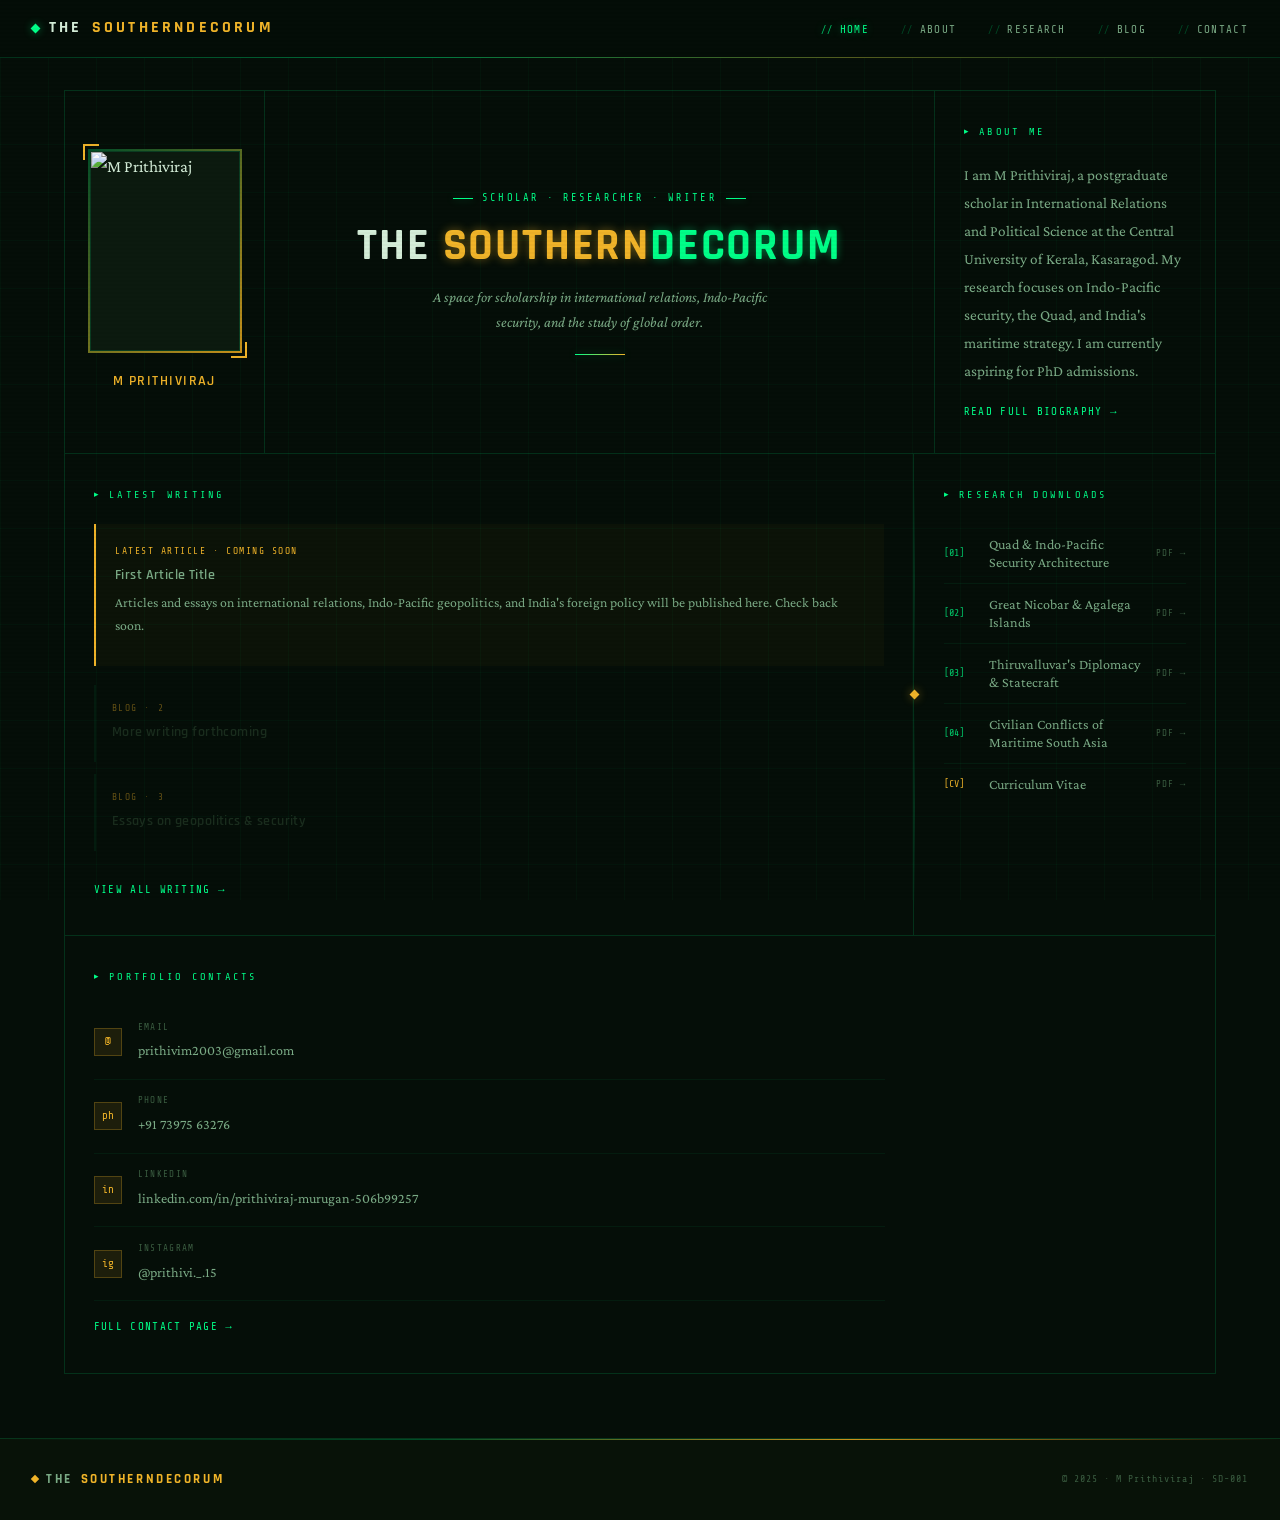
==== index.html @ 1d4c9a8b "Update index.html" ====
<!DOCTYPE html>
<html lang="en">
<head>
  <meta charset="UTF-8">
  <meta name="viewport" content="width=device-width, initial-scale=1.0">
  <title>The Southerndecorum — M Prithiviraj</title>
  <link rel="stylesheet" href="style.css">
</head>
<body>
<div class="grid-bg"></div>

<nav>
  <a href="index.html" class="nav-brand"><span class="dot"></span>The <span>Southerndecorum</span></a>
  <ul class="nav-links">
    <li><a href="index.html" class="active">Home</a></li>
    <li><a href="about.html">About</a></li>
    <li><a href="research.html">Research</a></li>
    <li><a href="blog.html">Blog</a></li>
    <li><a href="contact.html">Contact</a></li>
  </ul>
</nav>

<main class="homepage">

  <!-- ROW 1: Photo | Title | About Me -->
  <div class="hp-row hp-row-top">

    <div class="hp-cell photo-cell">
      <div class="photo-frame">
        <div class="photo-inner">
          <img src="photo.png" alt="M Prithiviraj">
        </div>
      </div>
      <p class="photo-name">M Prithiviraj</p>
    </div>

    <div class="hp-cell title-cell">
      <div class="htag">Scholar · Researcher · Writer</div>
      <h1 class="site-h1">The <em>Southern</em><span class="eg">decorum</span></h1>
      <p class="site-sub">A space for scholarship in international relations, Indo-Pacific security, and the study of global order.</p>
      <div class="title-line"></div>
    </div>

    <div class="hp-cell about-cell">
      <div class="clabel">About Me</div>
      <p class="about-text">I am M Prithiviraj, a postgraduate scholar in International Relations and Political Science at the Central University of Kerala, Kasaragod. My research focuses on Indo-Pacific security, the Quad, and India's maritime strategy. I am currently aspiring for PhD admissions.</p>
      <a href="about.html" class="clink">Read Full Biography →</a>
    </div>

  </div>

  <!-- ROW 2: Blog | divider | Research Downloads -->
  <div class="hp-row hp-row-mid">

    <div class="hp-cell blog-cell">
      <div class="clabel">Latest Writing</div>

      <div class="blog-card featured-card">
        <div class="bcard-tag">Latest Article · Coming Soon</div>
        <p class="bcard-title sm" style="color:var(--text-dim);cursor:default;">First Article Title</p>
        <p class="bcard-desc">Articles and essays on international relations, Indo-Pacific geopolitics, and India's foreign policy will be published here. Check back soon.</p>
      </div>

      <div class="blog-card soon-card">
        <div class="bcard-tag">Blog · 2</div>
        <p class="bcard-title sm" style="color:var(--text-faint);cursor:default;">More writing forthcoming</p>
      </div>

      <div class="blog-card soon-card">
        <div class="bcard-tag">Blog · 3</div>
        <p class="bcard-title sm" style="color:var(--text-faint);cursor:default;">Essays on geopolitics &amp; security</p>
      </div>

      <a href="blog.html" class="clink" style="margin-top:1rem;display:inline-block;">View All Writing →</a>
    </div>

    <div class="vdivider">
      <div class="vd-line"></div>
      <div class="vd-gem"></div>
      <div class="vd-line"></div>
    </div>

    <div class="hp-cell dllinks-cell">
      <div class="clabel">Research Downloads</div>

      <a href="papers/Research_1.pdf" target="_blank" class="dlrow">
        <span class="dlnum">[01]</span><span class="dlname">Quad &amp; Indo-Pacific Security Architecture</span><span class="dlext">PDF →</span>
      </a>
      <a href="papers/Research_2.pdf" target="_blank" class="dlrow">
        <span class="dlnum">[02]</span><span class="dlname">Great Nicobar &amp; Agalega Islands</span><span class="dlext">PDF →</span>
      </a>
      <a href="papers/Research_3.pdf" target="_blank" class="dlrow">
        <span class="dlnum">[03]</span><span class="dlname">Thiruvalluvar's Diplomacy &amp; Statecraft</span><span class="dlext">PDF →</span>
      </a>
      <a href="papers/Research_4.pdf" target="_blank" class="dlrow">
        <span class="dlnum">[04]</span><span class="dlname">Civilian Conflicts of Maritime South Asia</span><span class="dlext">PDF →</span>
      </a>
      <a href="cv.pdf" target="_blank" class="dlrow gold-dl">
        <span class="dlnum">[CV]</span><span class="dlname">Curriculum Vitae</span><span class="dlext">PDF →</span>
      </a>
    </div>

  </div>

  <!-- ROW 3: Contacts -->
  <div class="hp-row hp-row-bot">

    <div class="hp-cell contacts-cell" style="border-right:none;">
      <div class="clabel">Portfolio Contacts</div>

      <a href="mailto:prithivim2003@gmail.com" class="contact-row">
        <span class="cicon">@</span>
        <div><span class="ctype">Email</span><span class="cval">prithivim2003@gmail.com</span></div>
      </a>

      <a href="tel:+917397563276" class="contact-row">
        <span class="cicon">ph</span>
        <div><span class="ctype">Phone</span><span class="cval">+91 73975 63276</span></div>
      </a>

      <a href="https://www.linkedin.com/in/prithiviraj-murugan-506b99257" target="_blank" class="contact-row">
        <span class="cicon">in</span>
        <div><span class="ctype">LinkedIn</span><span class="cval">linkedin.com/in/prithiviraj-murugan-506b99257</span></div>
      </a>

      <a href="https://instagram.com/prithivi._.15" target="_blank" class="contact-row">
        <span class="cicon">ig</span>
        <div><span class="ctype">Instagram</span><span class="cval">@prithivi._.15</span></div>
      </a>

      <a href="contact.html" class="clink" style="margin-top:1rem;display:inline-block;">Full Contact Page →</a>
    </div>

  </div>

</main>

<footer>
  <div class="footer-brand"><span class="fd"></span> The <span>Southerndecorum</span></div>
  <div class="footer-note">© 2025 · M Prithiviraj · SD-001</div>
</footer>

</body>
</html>
---- style.css ----
@import url('https://fonts.googleapis.com/css2?family=Rajdhani:wght@300;400;500;600;700&family=Crimson+Pro:ital,wght@0,300;0,400;0,600;1,300;1,400&family=Share+Tech+Mono&display=swap');

*, *::before, *::after { box-sizing: border-box; margin: 0; padding: 0; }

:root {
  --bg:        #050e08;
  --bg2:       #081208;
  --bg3:       #0c1a0f;
  --panel:     #0a1a0d;
  --em:        #00ff88;
  --em-dim:    #00c96a;
  --em-dark:   #004d28;
  --gold:      #f0b429;
  --gold-dim:  #c8921a;
  --gold-pale: #ffd97a;
  --text:      #d4edd8;
  --text-dim:  #7aaa85;
  --text-faint:#3a5c40;
  --border:    rgba(0,255,136,0.15);
  --border-gold: rgba(240,180,41,0.25);
  --mono:      'Share Tech Mono', monospace;
  --sans:      'Rajdhani', sans-serif;
  --serif:     'Crimson Pro', Georgia, serif;
  --glow-sm:   0 0 8px rgba(0,255,136,0.4);
  --glow-gold: 0 0 10px rgba(240,180,41,0.45);
}

html { scroll-behavior: smooth; }

body {
  background: var(--bg);
  color: var(--text);
  font-family: var(--serif);
  font-size: 17px;
  line-height: 1.8;
  min-height: 100vh;
  overflow-x: hidden;
}

body::before {
  content: '';
  position: fixed; inset: 0;
  background: repeating-linear-gradient(0deg, transparent, transparent 2px, rgba(0,0,0,0.022) 2px, rgba(0,0,0,0.022) 4px);
  pointer-events: none; z-index: 9999;
}

.grid-bg {
  position: fixed; inset: 0;
  background-image:
    linear-gradient(rgba(0,255,136,0.032) 1px, transparent 1px),
    linear-gradient(90deg, rgba(0,255,136,0.032) 1px, transparent 1px);
  background-size: 48px 48px;
  pointer-events: none; z-index: 0;
}

/* ── NAV ── */
nav {
  position: sticky; top: 0; z-index: 500;
  background: rgba(5,14,8,0.96);
  backdrop-filter: blur(16px);
  border-bottom: 1px solid var(--border);
  padding: 0 2rem; height: 58px;
  display: flex; align-items: center; justify-content: space-between;
}
nav::after {
  content: ''; position: absolute; bottom: -1px; left: 0; right: 0; height: 1px;
  background: linear-gradient(90deg, transparent, var(--em), var(--gold), transparent);
  opacity: 0.35;
}
.nav-brand {
  font-family: var(--sans); font-size: 1rem; font-weight: 700;
  letter-spacing: 0.2em; text-transform: uppercase;
  text-decoration: none; color: var(--text);
  display: flex; align-items: center; gap: 0.6rem;
}
.nav-brand .dot { width: 7px; height: 7px; background: var(--em); transform: rotate(45deg); box-shadow: var(--glow-sm); flex-shrink: 0; }
.nav-brand span { color: var(--gold); }
.nav-links { display: flex; gap: 2rem; list-style: none; }
.nav-links a { font-family: var(--mono); font-size: 0.68rem; letter-spacing: 0.12em; text-transform: uppercase; color: var(--text-dim); text-decoration: none; transition: color 0.2s, text-shadow 0.2s; }
.nav-links a::before { content: '// '; color: var(--em-dark); font-size: 0.6rem; }
.nav-links a:hover, .nav-links a.active { color: var(--em); text-shadow: var(--glow-sm); }
.nav-links a:hover::before, .nav-links a.active::before { color: var(--em-dim); }

/* ── HOMEPAGE GRID ── */
.homepage {
  position: relative; z-index: 1;
  display: flex; flex-direction: column;
  max-width: 1200px; margin: 0 auto;
  padding: 0 1.5rem 4rem;
}

.hp-row {
  display: grid;
  border: 1px solid var(--border);
  border-top: none;
}
.hp-row:first-child { border-top: 1px solid var(--border); margin-top: 2rem; }

.hp-row-top  { grid-template-columns: 200px 1fr 280px; }
.hp-row-mid  { grid-template-columns: 1fr 1px 300px; }
.hp-row-bot  { grid-template-columns: 1fr 1px 300px; }

.hp-cell {
  padding: 2rem 1.8rem;
  border-right: 1px solid var(--border);
  position: relative;
}
.hp-cell:last-child { border-right: none; }

.vdivider {
  display: flex; flex-direction: column; align-items: center;
  padding: 1.5rem 0;
}
.vd-line { flex: 1; width: 1px; background: linear-gradient(180deg, transparent, var(--border), transparent); }
.vd-gem { width: 7px; height: 7px; background: var(--gold); transform: rotate(45deg); box-shadow: var(--glow-gold); flex-shrink: 0; margin: 6px 0; }

/* ── CELL SHARED ── */
.clabel {
  font-family: var(--mono); font-size: 0.64rem;
  letter-spacing: 0.22em; text-transform: uppercase;
  color: var(--em); margin-bottom: 1.2rem;
  display: flex; align-items: center; gap: 0.5rem;
}
.clabel::before { content: '▸'; font-size: 0.55rem; }

.clink {
  font-family: var(--mono); font-size: 0.68rem; letter-spacing: 0.12em;
  text-transform: uppercase; color: var(--em); text-decoration: none;
  transition: text-shadow 0.2s;
}
.clink:hover { text-shadow: var(--glow-sm); }
.clink.sm { font-size: 0.62rem; }

/* ── PHOTO CELL ── */
.photo-cell { display: flex; flex-direction: column; align-items: center; justify-content: center; gap: 1rem; }
.photo-frame { position: relative; padding: 2px; background: linear-gradient(135deg, var(--em-dark), var(--gold-dim)); }
.photo-frame::before, .photo-frame::after { content: ''; position: absolute; width: 16px; height: 16px; border-color: var(--gold); border-style: solid; }
.photo-frame::before { top: -5px; left: -5px; border-width: 2px 0 0 2px; }
.photo-frame::after  { bottom: -5px; right: -5px; border-width: 0 2px 2px 0; }
.photo-inner {
  width: 150px; height: 200px;
  background: var(--bg3); border: 1px solid var(--border);
  overflow: hidden; display: flex; align-items: center; justify-content: center;
}
.photo-inner img { width: 100%; height: 100%; object-fit: cover; object-position: center top; display: block; }
.photo-name { font-family: var(--sans); font-size: 0.9rem; font-weight: 600; letter-spacing: 0.1em; text-transform: uppercase; color: var(--gold); text-align: center; }

/* ── TITLE CELL ── */
.title-cell { display: flex; flex-direction: column; align-items: center; justify-content: center; text-align: center; padding: 3rem 2rem; }
.htag { font-family: var(--mono); font-size: 0.65rem; letter-spacing: 0.2em; text-transform: uppercase; color: var(--em); margin-bottom: 1rem; display: flex; align-items: center; gap: 0.6rem; }
.htag::before, .htag::after { content: ''; display: inline-block; width: 20px; height: 1px; background: var(--em); box-shadow: var(--glow-sm); }
.site-h1 { font-family: var(--sans); font-weight: 700; line-height: 1.0; font-size: clamp(2rem, 3.5vw, 3.2rem); letter-spacing: 0.04em; text-transform: uppercase; color: var(--text); }
.site-h1 em { font-style: normal; color: var(--gold); text-shadow: var(--glow-gold); }
.eg { color: var(--em); text-shadow: var(--glow-sm); }
.site-sub { font-family: var(--serif); font-size: 0.92rem; font-style: italic; color: var(--text-dim); margin-top: 1rem; max-width: 380px; line-height: 1.7; }
.title-line { width: 50px; height: 1px; background: linear-gradient(90deg, var(--em), var(--gold)); margin-top: 1.2rem; box-shadow: var(--glow-sm); }

/* ── ABOUT CELL ── */
.about-cell { display: flex; flex-direction: column; justify-content: center; }
.about-text { font-family: var(--serif); font-size: 0.95rem; color: var(--text-dim); line-height: 1.85; margin-bottom: 1rem; }

/* ── BLOG CELL ── */
.blog-card { border-left: 2px solid var(--border); padding: 0.9rem 1rem; margin-bottom: 0.8rem; transition: border-color 0.2s; }
.blog-card:hover { border-left-color: var(--em); }
.featured-card { border-left-color: var(--gold); background: rgba(240,180,41,0.03); padding: 1.2rem; margin-bottom: 1.2rem; }
.featured-card:hover { border-left-color: var(--gold-pale); }
.soon-card { opacity: 0.4; }
.bcard-tag { font-family: var(--mono); font-size: 0.6rem; letter-spacing: 0.16em; text-transform: uppercase; color: var(--gold); margin-bottom: 0.35rem; }
.bcard-title { font-family: var(--sans); font-size: 1rem; font-weight: 600; letter-spacing: 0.03em; color: var(--text); text-decoration: none; display: block; margin-bottom: 0.4rem; transition: color 0.2s; line-height: 1.3; }
.bcard-title:hover { color: var(--em); }
.bcard-title.sm { font-size: 0.88rem; }
.bcard-desc { font-family: var(--serif); font-size: 0.86rem; color: var(--text-dim); line-height: 1.7; margin-bottom: 0.6rem; }

/* ── RESEARCH CELL ── */
.rcard { display: flex; gap: 1rem; align-items: flex-start; padding: 0.9rem 0; border-bottom: 1px solid rgba(0,255,136,0.06); }
.rcard:last-of-type { border-bottom: none; }
.rcard-num { font-family: var(--mono); font-size: 0.68rem; color: var(--em); flex-shrink: 0; padding-top: 3px; letter-spacing: 0.06em; }
.rcard-title { font-family: var(--sans); font-size: 0.92rem; font-weight: 600; color: var(--text); text-decoration: none; display: block; margin-bottom: 0.2rem; transition: color 0.2s; line-height: 1.35; }
.rcard-title:hover { color: var(--em); }
.rcard-meta { font-family: var(--mono); font-size: 0.6rem; color: var(--text-faint); letter-spacing: 0.06em; }

/* ── CONTACTS CELL ── */
.contact-row { display: flex; gap: 1rem; align-items: center; padding: 0.8rem 0; border-bottom: 1px solid rgba(0,255,136,0.06); text-decoration: none; transition: background 0.15s; }
.contact-row:last-of-type { border-bottom: none; }
.contact-row:hover .cval { color: var(--em); }
.cicon { font-family: var(--mono); font-size: 0.68rem; color: var(--gold); background: rgba(240,180,41,0.1); border: 1px solid var(--border-gold); width: 28px; height: 28px; display: flex; align-items: center; justify-content: center; flex-shrink: 0; }
.ctype { font-family: var(--mono); font-size: 0.58rem; letter-spacing: 0.14em; text-transform: uppercase; color: var(--text-faint); display: block; }
.cval { font-family: var(--serif); font-size: 0.88rem; color: var(--text-dim); transition: color 0.2s; }

/* ── DOWNLOAD LINKS CELL ── */
.dlrow { display: flex; gap: 0.8rem; align-items: center; padding: 0.7rem 0; border-bottom: 1px solid rgba(0,255,136,0.06); text-decoration: none; }
.dlrow:last-child { border-bottom: none; }
.dlrow:hover .dlname { color: var(--em); }
.dlnum { font-family: var(--mono); font-size: 0.63rem; color: var(--em-dim); flex-shrink: 0; min-width: 32px; }
.dlname { font-family: var(--serif); font-size: 0.88rem; color: var(--text-dim); flex: 1; transition: color 0.2s; line-height: 1.3; }
.dlext { font-family: var(--mono); font-size: 0.58rem; letter-spacing: 0.1em; color: var(--text-faint); flex-shrink: 0; transition: color 0.2s; }
.gold-dl .dlnum { color: var(--gold); }
.gold-dl:hover .dlname { color: var(--gold-pale); }

/* ── INNER PAGES ── */
.page-header { position: relative; z-index: 1; padding: 5rem 2rem 4rem; overflow: hidden; }
.page-header::before { content: ''; position: absolute; top: -100px; right: -80px; width: 480px; height: 480px; background: radial-gradient(circle, rgba(0,255,136,0.07) 0%, transparent 65%); pointer-events: none; }
.page-header::after  { content: ''; position: absolute; bottom: -80px; left: 18%; width: 360px; height: 360px; background: radial-gradient(circle, rgba(240,180,41,0.05) 0%, transparent 65%); pointer-events: none; }
.header-tag { font-family: var(--mono); font-size: 0.67rem; letter-spacing: 0.2em; text-transform: uppercase; color: var(--em); margin-bottom: 1rem; display: flex; align-items: center; gap: 0.8rem; position: relative; z-index: 1; }
.header-tag::before { content: ''; display: inline-block; width: 26px; height: 1px; background: var(--em); box-shadow: var(--glow-sm); }
.page-header h1 { font-family: var(--sans); font-weight: 700; font-size: clamp(2.6rem, 5.5vw, 4.8rem); line-height: 1.0; letter-spacing: 0.04em; text-transform: uppercase; color: var(--text); position: relative; z-index: 1; }
.page-header h1 em { font-style: normal; color: var(--gold); text-shadow: var(--glow-gold); }
.header-sub { font-family: var(--serif); font-size: 1.05rem; font-style: italic; color: var(--text-dim); margin-top: 1.2rem; max-width: 500px; position: relative; z-index: 1; }
.header-divider { display: flex; align-items: center; gap: 1rem; margin-top: 1.8rem; position: relative; z-index: 1; }
.header-divider span { font-family: var(--mono); font-size: 0.6rem; color: var(--em-dark); letter-spacing: 0.1em; }
.header-divider::before { content: ''; height: 1px; width: 50px; background: linear-gradient(90deg, transparent, var(--em)); }
.header-divider::after  { content: ''; flex: 1; height: 1px; background: linear-gradient(90deg, var(--em-dark), transparent); }

main.inner { position: relative; z-index: 1; max-width: 900px; margin: 0 auto; padding: 3.5rem 2rem 6rem; }

.section-label { font-family: var(--mono); font-size: 0.65rem; letter-spacing: 0.22em; text-transform: uppercase; color: var(--em); margin-bottom: 0.5rem; display: flex; align-items: center; gap: 0.5rem; }
.section-label::before { content: '▸'; font-size: 0.55rem; }
.section-heading { font-family: var(--sans); font-size: 1.9rem; font-weight: 600; letter-spacing: 0.06em; text-transform: uppercase; color: var(--text); margin-bottom: 2rem; line-height: 1.1; }
.section-heading span { color: var(--gold); }

.panel { background: var(--panel); border: 1px solid var(--border); padding: 2rem; position: relative; transition: border-color 0.3s, box-shadow 0.3s; }
.panel:hover { border-color: rgba(0,255,136,0.3); box-shadow: 0 0 26px rgba(0,255,136,0.05); }
.panel-header { font-family: var(--mono); font-size: 0.62rem; color: var(--text-faint); letter-spacing: 0.14em; text-transform: uppercase; border-bottom: 1px solid var(--border); padding-bottom: 0.7rem; margin-bottom: 1.2rem; display: flex; justify-content: space-between; align-items: center; }
.panel-status { color: var(--em); display: flex; align-items: center; gap: 4px; }
.panel-status::before { content: ''; width: 5px; height: 5px; border-radius: 50%; background: var(--em); box-shadow: var(--glow-sm); animation: blink 2s ease-in-out infinite; }
@keyframes blink { 0%,100%{opacity:1} 50%{opacity:0.3} }

.tech-divider { display: flex; align-items: center; gap: 1rem; margin: 2.5rem 0; }
.tech-divider::before { content: ''; flex: 1; height: 1px; background: linear-gradient(90deg, transparent, var(--border)); }
.tech-divider::after  { content: ''; flex: 1; height: 1px; background: linear-gradient(90deg, var(--border), transparent); }
.td-inner { font-family: var(--mono); font-size: 0.58rem; letter-spacing: 0.14em; color: var(--text-faint); display: flex; align-items: center; gap: 0.5rem; }
.td-gem { width: 6px; height: 6px; background: var(--gold); transform: rotate(45deg); box-shadow: var(--glow-gold); }

.research-list { display: flex; flex-direction: column; gap: 1.4rem; }
.research-item { border: 1px solid var(--border); padding: 1.7rem; background: var(--panel); position: relative; transition: border-color 0.25s, box-shadow 0.25s; }
.research-item::before { content: ''; position: absolute; left: 0; top: 0; bottom: 0; width: 3px; background: linear-gradient(180deg, var(--em), var(--gold)); opacity: 0; transition: opacity 0.25s; }
.research-item:hover { border-color: rgba(0,255,136,0.28); box-shadow: 0 0 22px rgba(0,255,136,0.05); }
.research-item:hover::before { opacity: 1; }
.research-type { font-family: var(--mono); font-size: 0.62rem; letter-spacing: 0.15em; text-transform: uppercase; color: var(--gold); margin-bottom: 0.5rem; }
.research-type::before { content: '[ '; color: var(--em-dark); }
.research-type::after  { content: ' ]'; color: var(--em-dark); }
.research-title { font-family: var(--sans); font-size: 1.22rem; font-weight: 600; letter-spacing: 0.03em; color: var(--text); margin-bottom: 0.4rem; line-height: 1.3; }
.research-meta { font-family: var(--mono); font-size: 0.64rem; color: var(--text-faint); margin-bottom: 0.8rem; letter-spacing: 0.06em; }
.research-abstract { font-family: var(--serif); font-size: 0.93rem; color: var(--text-dim); line-height: 1.85; margin-bottom: 0.9rem; }
.research-link { font-family: var(--mono); font-size: 0.64rem; letter-spacing: 0.14em; text-transform: uppercase; color: var(--em); text-decoration: none; display: inline-flex; align-items: center; gap: 0.4rem; transition: text-shadow 0.2s; }
.research-link:hover { text-shadow: var(--glow-sm); }
.research-link::after { content: '→'; }

.blog-list { display: flex; flex-direction: column; }
.blog-entry { display: grid; grid-template-columns: 72px 1fr auto; gap: 1.4rem; align-items: center; padding: 1.4rem 0; border-bottom: 1px solid rgba(0,255,136,0.07); text-decoration: none; color: inherit; }
.blog-entry:first-child { border-top: 1px solid rgba(0,255,136,0.07); }
.blog-entry:hover .blog-entry-title { color: var(--em); text-shadow: var(--glow-sm); }
.blog-entry:hover .blog-arrow { opacity: 1; transform: translateX(0); }
.blog-date { font-family: var(--mono); font-size: 0.62rem; color: var(--text-faint); letter-spacing: 0.06em; line-height: 1.5; text-align: right; }
.blog-entry-title { font-family: var(--sans); font-size: 1.05rem; font-weight: 600; letter-spacing: 0.03em; color: var(--text); margin-bottom: 0.3rem; transition: color 0.2s, text-shadow 0.2s; line-height: 1.3; }
.blog-summary { font-family: var(--serif); font-size: 0.88rem; color: var(--text-dim); line-height: 1.6; }
.blog-tag { font-family: var(--mono); font-size: 0.56rem; letter-spacing: 0.14em; text-transform: uppercase; color: var(--gold); margin-top: 0.3rem; display: block; }
.blog-arrow { font-family: var(--mono); font-size: 0.82rem; color: var(--em); opacity: 0; transform: translateX(-6px); transition: all 0.2s; }

.about-grid { display: grid; grid-template-columns: 1fr 250px; gap: 3rem; align-items: start; }
.cred-box { border: 1px solid var(--border); background: var(--panel); padding: 1.4rem; margin-bottom: 1rem; }
.cred-box-title { font-family: var(--mono); font-size: 0.62rem; letter-spacing: 0.2em; text-transform: uppercase; color: var(--em); margin-bottom: 1rem; padding-bottom: 0.6rem; border-bottom: 1px solid var(--border); }
.cred-item { padding: 0.65rem 0; border-bottom: 1px solid rgba(0,255,136,0.05); }
.cred-item:last-child { border-bottom: none; }
.cred-item strong { display: block; color: var(--text); font-family: var(--sans); font-size: 0.92rem; font-weight: 600; letter-spacing: 0.03em; }
.cred-item span { color: var(--text-faint); font-family: var(--mono); font-size: 0.64rem; letter-spacing: 0.06em; }

.contact-grid { display: grid; grid-template-columns: 1fr 1fr; gap: 1rem; margin-top: 2rem; }
.contact-card { border: 1px solid var(--border); padding: 1.4rem; background: var(--panel); transition: border-color 0.2s; }
.contact-card:hover { border-color: rgba(0,255,136,0.28); }
.contact-card-label { font-family: var(--mono); font-size: 0.62rem; letter-spacing: 0.2em; text-transform: uppercase; color: var(--em); margin-bottom: 0.8rem; }
.contact-card p, .contact-card a { font-family: var(--serif); font-size: 0.93rem; color: var(--text-dim); text-decoration: none; line-height: 1.8; transition: color 0.2s; }
.contact-card a:hover { color: var(--em); }

.article-body { font-family: var(--serif); font-size: 1.05rem; line-height: 1.95; color: var(--text-dim); }
.article-body h2 { font-family: var(--sans); font-size: 1.3rem; font-weight: 600; letter-spacing: 0.08em; text-transform: uppercase; color: var(--gold); margin: 2.5rem 0 0.8rem; }
.article-body p { margin-bottom: 1.3rem; }
.article-body blockquote { border-left: 2px solid var(--gold); padding: 0.5rem 0 0.5rem 1.5rem; margin: 2rem 0; font-style: italic; color: var(--text-faint); background: rgba(240,180,41,0.025); }

.btn { font-family: var(--mono); font-size: 0.67rem; letter-spacing: 0.16em; text-transform: uppercase; text-decoration: none; padding: 0.62rem 1.4rem; border: 1px solid; cursor: pointer; transition: all 0.2s; display: inline-block; }
.btn-em   { background: var(--em-dark); color: var(--em); border-color: var(--em); }
.btn-em:hover   { background: rgba(0,255,136,0.12); box-shadow: var(--glow-sm); }
.btn-gold { background: transparent; color: var(--gold); border-color: var(--gold-dim); }
.btn-gold:hover { background: rgba(240,180,41,0.1); border-color: var(--gold); box-shadow: var(--glow-gold); }
.btn-ghost { background: transparent; color: var(--text-dim); border-color: var(--border); }
.btn-ghost:hover { color: var(--text); border-color: rgba(0,255,136,0.28); }

.mt-1{margin-top:1rem;} .mt-2{margin-top:2rem;} .mt-3{margin-top:3rem;}

footer { position: relative; z-index: 1; background: var(--bg2); border-top: 1px solid var(--border); padding: 1.8rem 2rem; display: flex; align-items: center; justify-content: space-between; flex-wrap: wrap; gap: 1rem; }
footer::before { content: ''; position: absolute; top: 0; left: 0; right: 0; height: 1px; background: linear-gradient(90deg, transparent, var(--em-dark), var(--gold-dim), transparent); }
.footer-brand { font-family: var(--sans); font-size: 0.8rem; font-weight: 700; letter-spacing: 0.2em; text-transform: uppercase; color: var(--text-dim); display: flex; align-items: center; gap: 0.5rem; }
.footer-brand .fd { width: 6px; height: 6px; background: var(--gold); transform: rotate(45deg); }
.footer-brand span { color: var(--gold); }
.footer-note { font-family: var(--mono); font-size: 0.62rem; color: var(--text-faint); letter-spacing: 0.1em; }

@keyframes fadeUp { from{opacity:0;transform:translateY(16px);} to{opacity:1;transform:translateY(0);} }
.anim{animation:fadeUp 0.55s ease forwards;}
.d1{animation-delay:0.08s;opacity:0;} .d2{animation-delay:0.18s;opacity:0;}
.d3{animation-delay:0.3s;opacity:0;}  .d4{animation-delay:0.44s;opacity:0;}

@media (max-width: 900px) {
  .hp-row-top { grid-template-columns: 1fr 1fr; }
  .photo-cell { grid-column: 1 / -1; flex-direction: row; justify-content: flex-start; border-right: none; border-bottom: 1px solid var(--border); }
  .hp-row-mid, .hp-row-bot { grid-template-columns: 1fr; }
  .vdivider { display: none; }
  .hp-cell { border-right: none; border-bottom: 1px solid var(--border); }
}
@media (max-width: 640px) {
  nav { padding: 0 1rem; } .nav-links { gap: 1rem; } .nav-links a::before { display: none; }
  .hp-row-top { grid-template-columns: 1fr; }
  .about-grid, .contact-grid { grid-template-columns: 1fr; }
  .blog-entry { grid-template-columns: 56px 1fr; } .blog-arrow { display: none; }
  footer { flex-direction: column; text-align: center; padding: 1.4rem 1rem; }
}
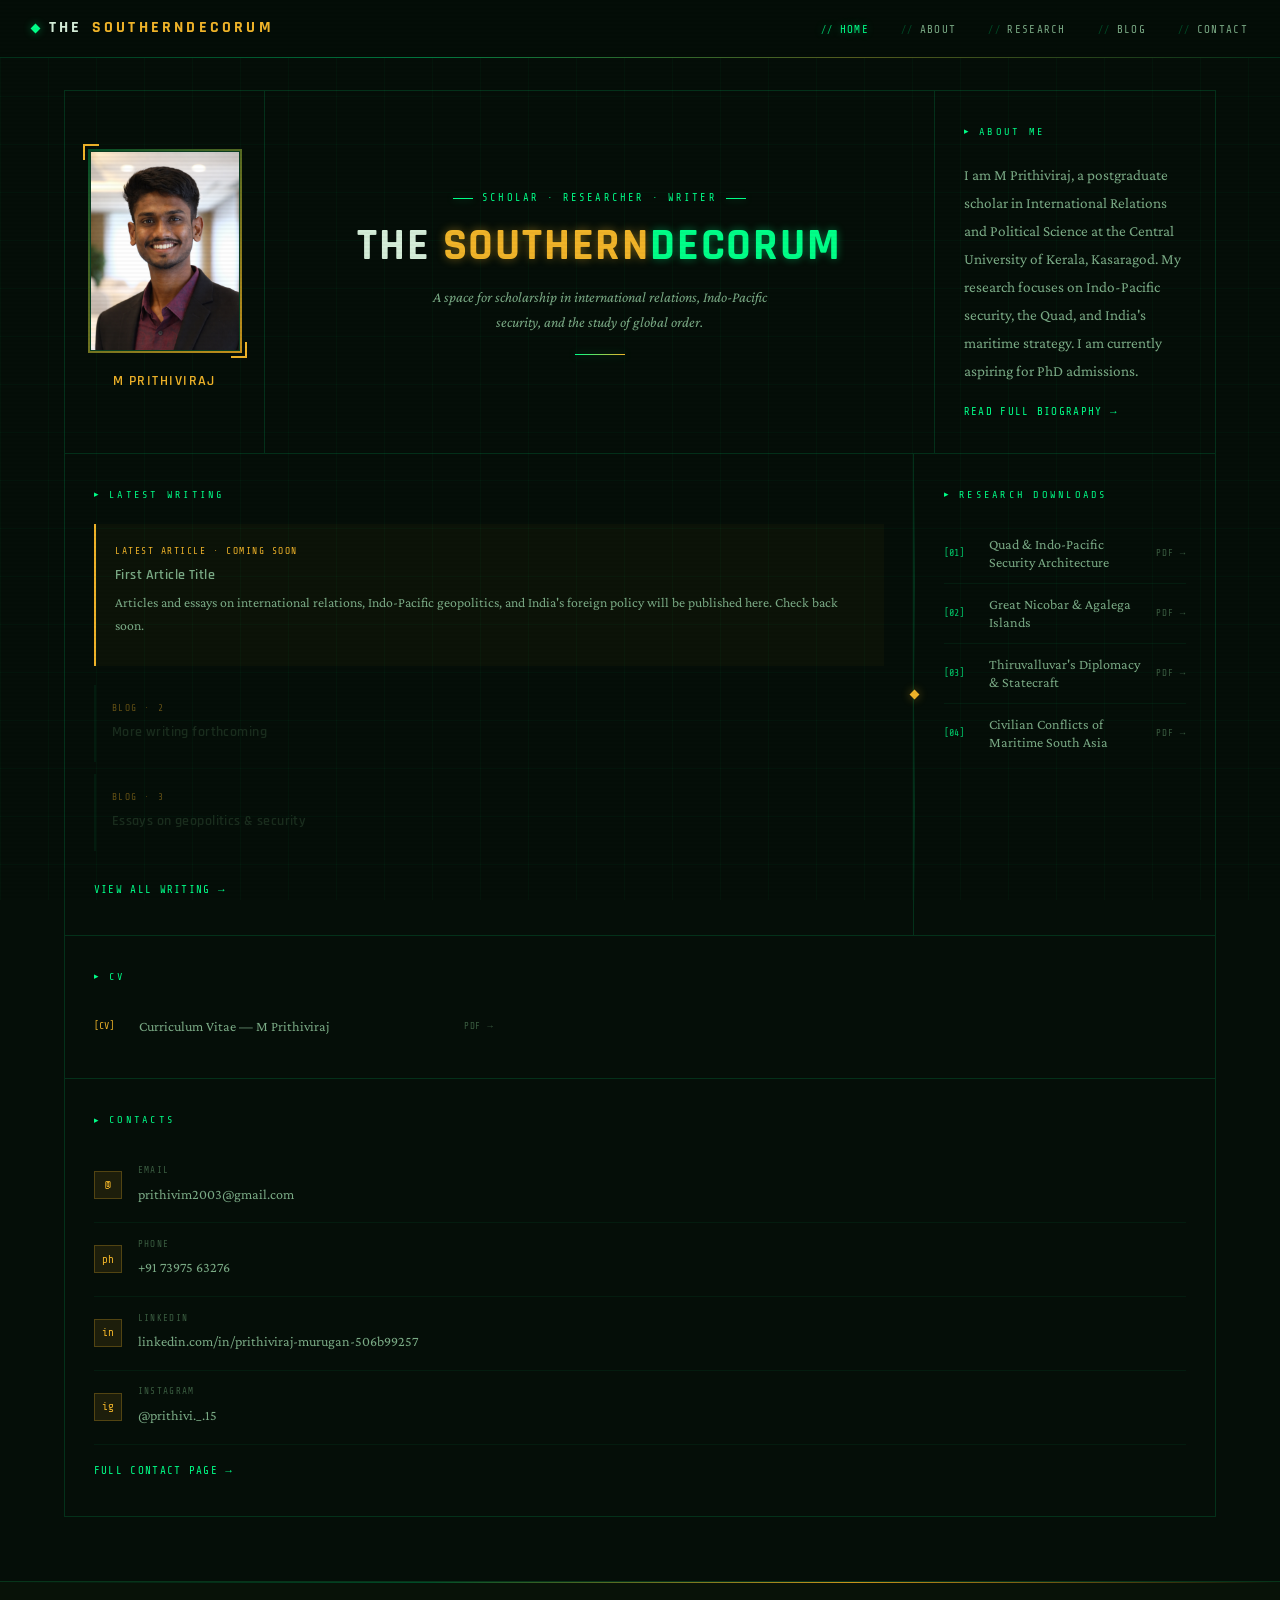
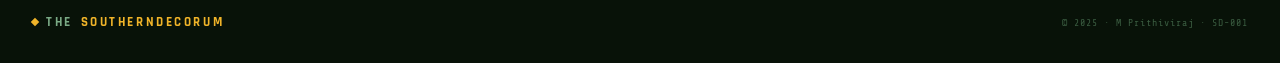
==== commit f7d81b51: "Update index.html" ====
--- a/index.html
+++ b/index.html
@@ -95,18 +95,24 @@
       <a href="papers/Research_4.pdf" target="_blank" class="dlrow">
         <span class="dlnum">[04]</span><span class="dlname">Civilian Conflicts of Maritime South Asia</span><span class="dlext">PDF →</span>
       </a>
-      <a href="cv.pdf" target="_blank" class="dlrow gold-dl">
-        <span class="dlnum">[CV]</span><span class="dlname">Curriculum Vitae</span><span class="dlext">PDF →</span>
-      </a>
     </div>
 
   </div>
 
-  <!-- ROW 3: Contacts -->
-  <div class="hp-row hp-row-bot">
+  <!-- CV ROW -->
+  <div class="hp-row" style="grid-template-columns:1fr;">
+    <div class="hp-cell" style="border-right:none;">
+      <div class="clabel">CV</div>
+      <a href="cv.pdf" target="_blank" class="dlrow gold-dl" style="max-width:400px;">
+        <span class="dlnum">[CV]</span><span class="dlname">Curriculum Vitae — M Prithiviraj</span><span class="dlext">PDF →</span>
+      </a>
+    </div>
+  </div>
 
-    <div class="hp-cell contacts-cell" style="border-right:none;">
-      <div class="clabel">Portfolio Contacts</div>
+  <!-- CONTACTS ROW -->
+  <div class="hp-row" style="grid-template-columns:1fr;">
+    <div class="hp-cell" style="border-right:none;">
+      <div class="clabel">Contacts</div>
 
       <a href="mailto:prithivim2003@gmail.com" class="contact-row">
         <span class="cicon">@</span>
@@ -130,7 +136,6 @@
 
       <a href="contact.html" class="clink" style="margin-top:1rem;display:inline-block;">Full Contact Page →</a>
     </div>
-
   </div>
 
 </main>
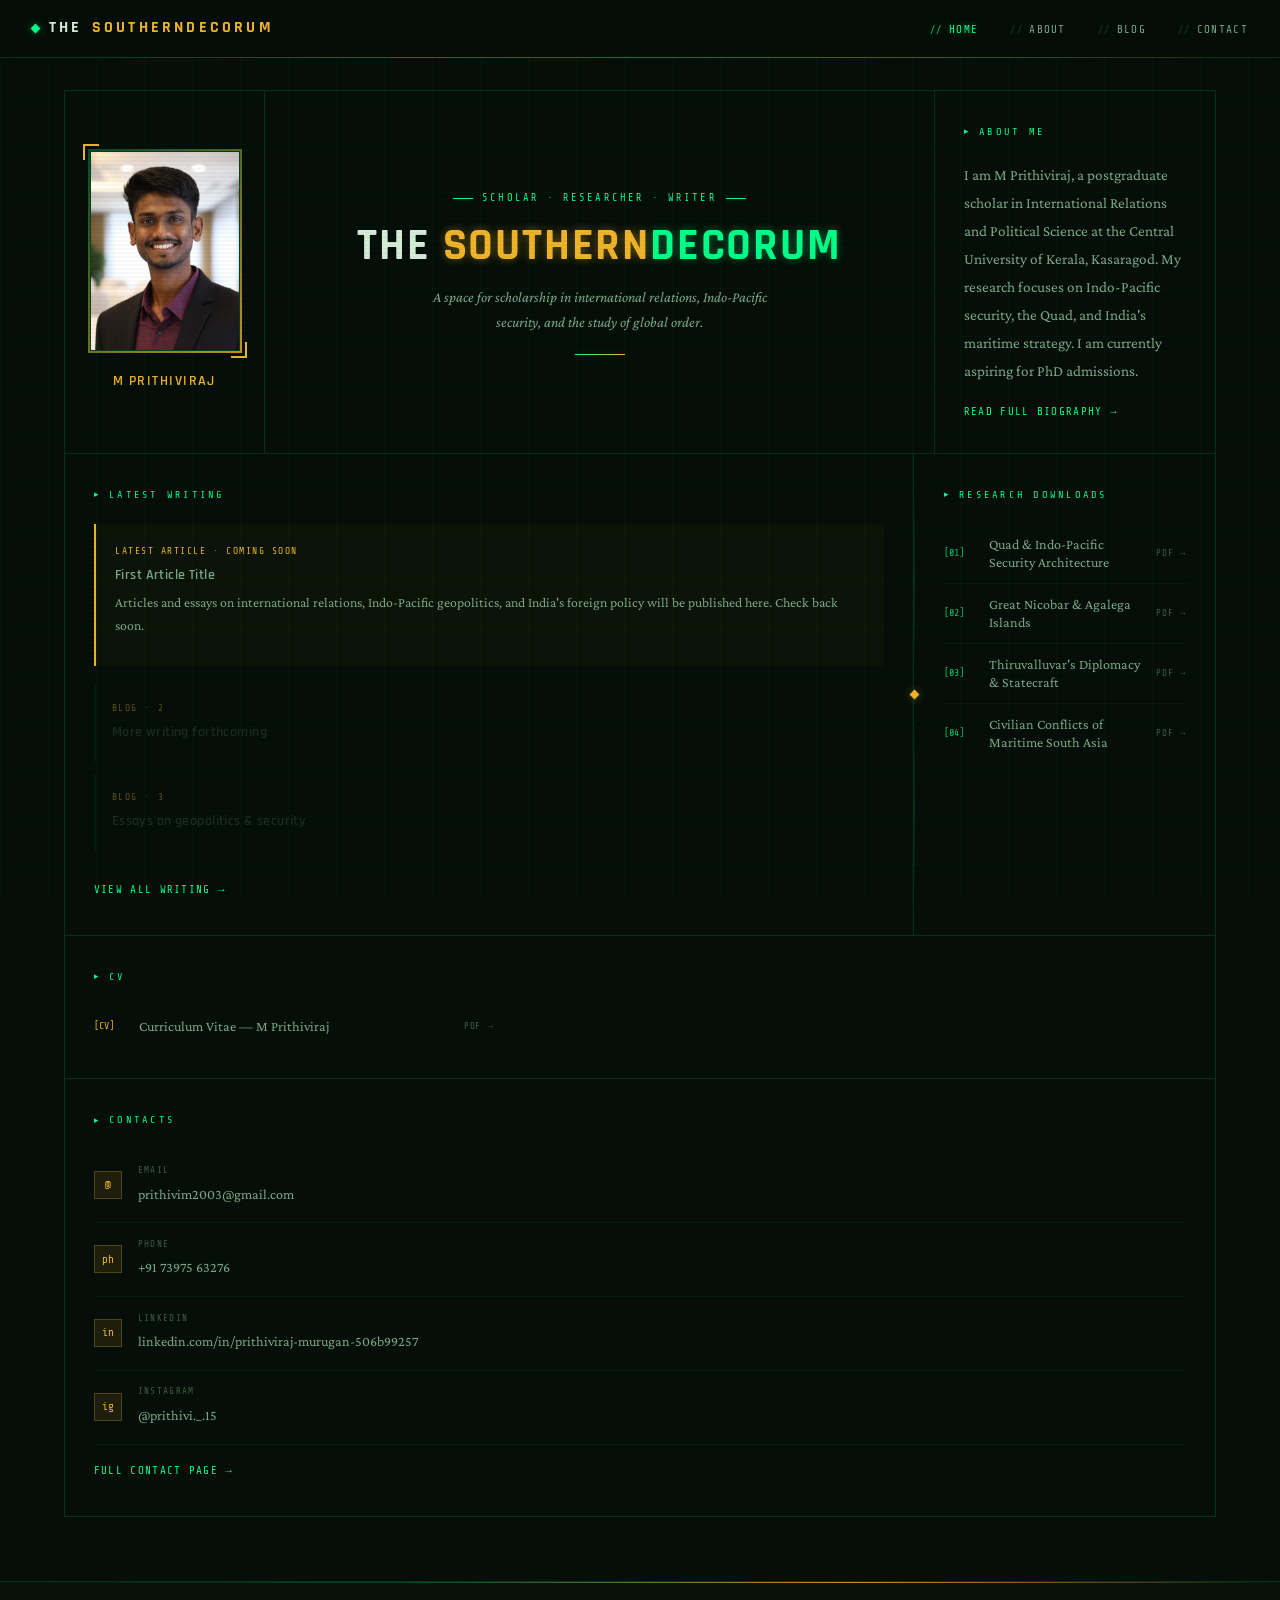
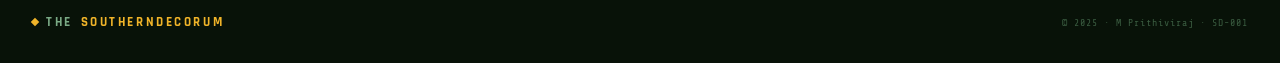
==== commit 3f97611a: "Update index.html" ====
--- a/index.html
+++ b/index.html
@@ -14,7 +14,7 @@
   <ul class="nav-links">
     <li><a href="index.html" class="active">Home</a></li>
     <li><a href="about.html">About</a></li>
-    <li><a href="research.html">Research</a></li>
+    
     <li><a href="blog.html">Blog</a></li>
     <li><a href="contact.html">Contact</a></li>
   </ul>
@@ -103,7 +103,7 @@
   <div class="hp-row" style="grid-template-columns:1fr;">
     <div class="hp-cell" style="border-right:none;">
       <div class="clabel">CV</div>
-      <a href="cv.pdf" target="_blank" class="dlrow gold-dl" style="max-width:400px;">
+      <a href="papers/cv.pdf" target="_blank" class="dlrow gold-dl" style="max-width:400px;">
         <span class="dlnum">[CV]</span><span class="dlname">Curriculum Vitae — M Prithiviraj</span><span class="dlext">PDF →</span>
       </a>
     </div>
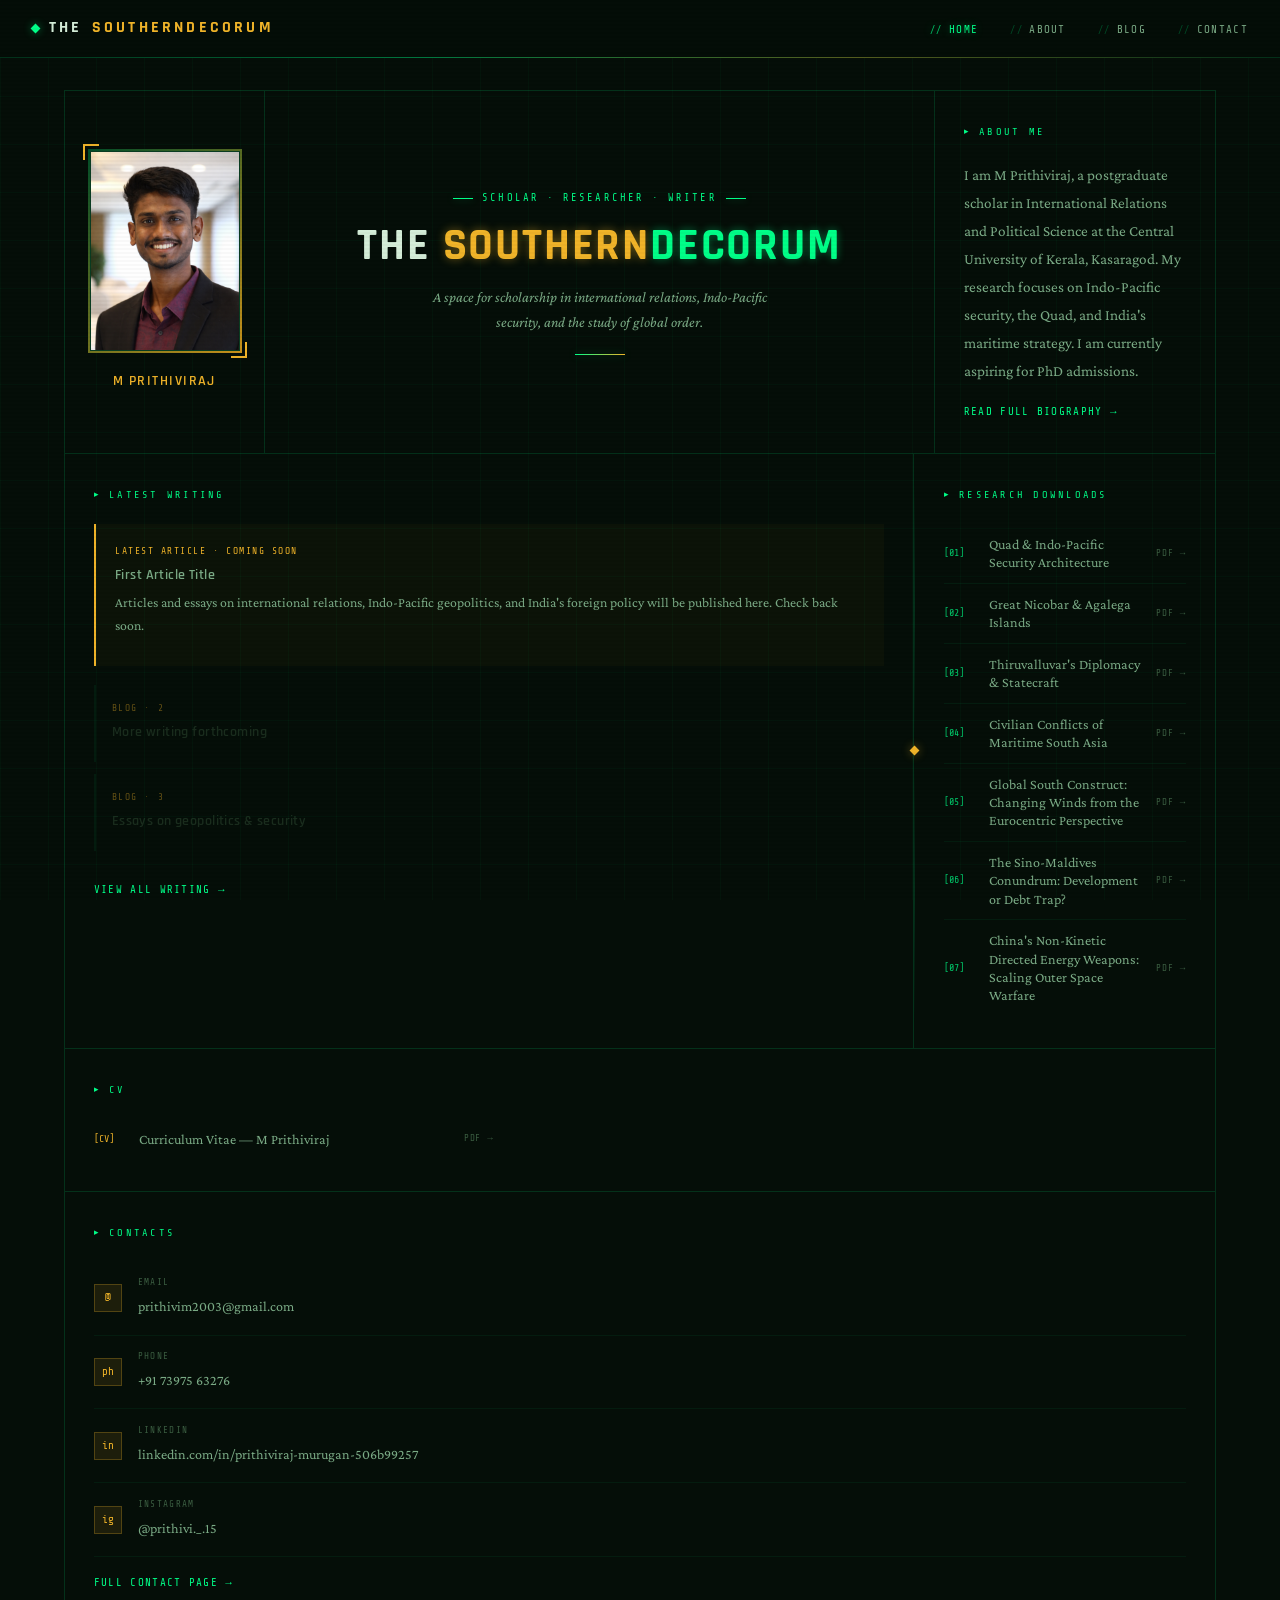
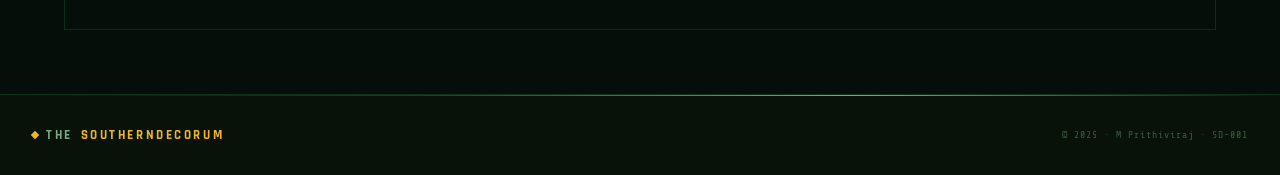
==== commit 0f5396b6: "Update index.html" ====
--- a/index.html
+++ b/index.html
@@ -95,6 +95,15 @@
       <a href="papers/Research_4.pdf" target="_blank" class="dlrow">
         <span class="dlnum">[04]</span><span class="dlname">Civilian Conflicts of Maritime South Asia</span><span class="dlext">PDF →</span>
       </a>
+      <a href="papers/Research_5.pdf" target="_blank" class="dlrow">
+        <span class="dlnum">[05]</span><span class="dlname">Global South Construct: Changing Winds from the Eurocentric Perspective</span><span class="dlext">PDF →</span>
+      </a>
+      <a href="papers/Research_6.pdf" target="_blank" class="dlrow">
+        <span class="dlnum">[06]</span><span class="dlname">The Sino-Maldives Conundrum: Development or Debt Trap?</span><span class="dlext">PDF →</span>
+      </a>
+      <a href="papers/Research_7.pdf" target="_blank" class="dlrow">
+        <span class="dlnum">[07]</span><span class="dlname">China's Non-Kinetic Directed Energy Weapons: Scaling Outer Space Warfare</span><span class="dlext">PDF →</span>
+      </a>
     </div>
 
   </div>
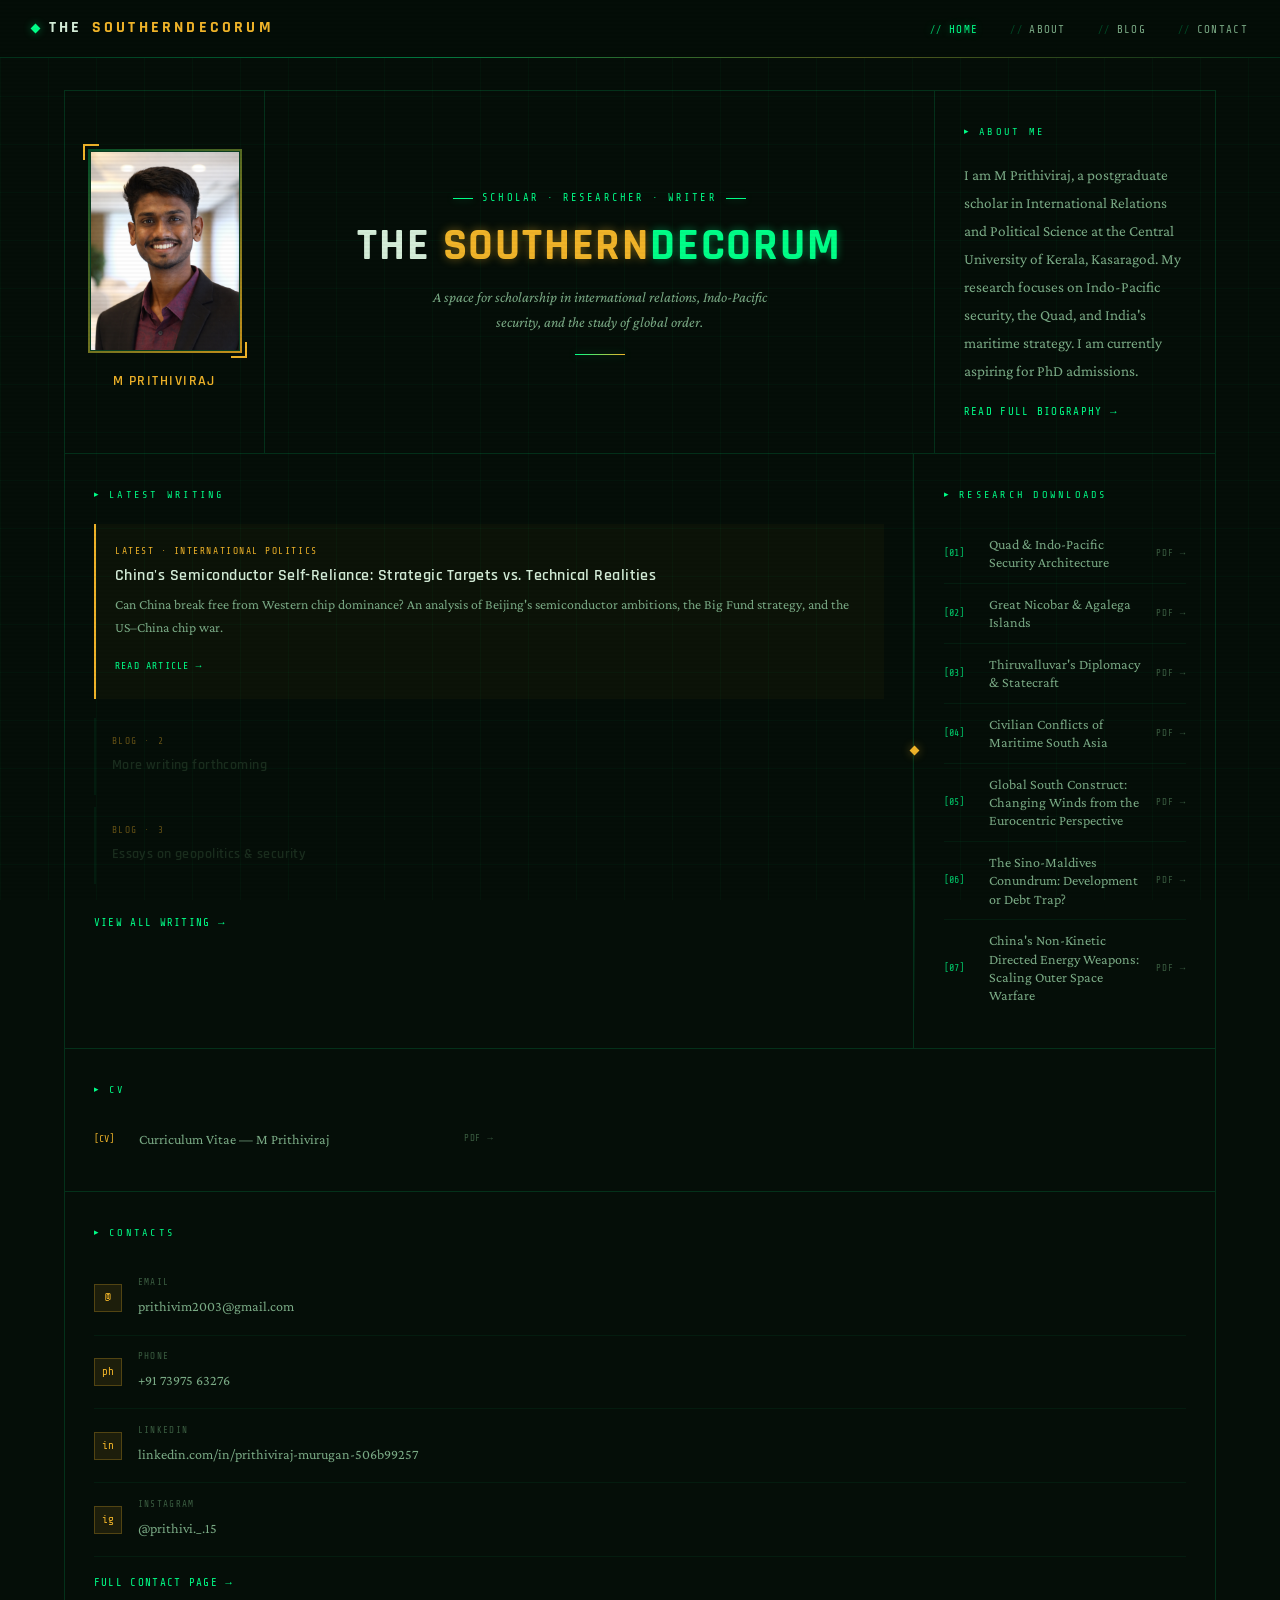
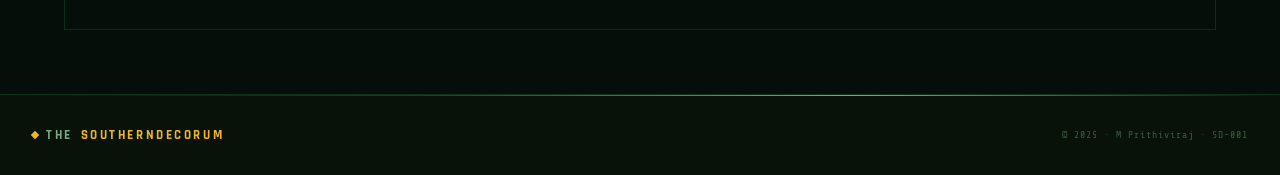
==== commit 29f6c36f: "Update index.html" ====
--- a/index.html
+++ b/index.html
@@ -7,6 +7,7 @@
   <link rel="stylesheet" href="style.css">
 </head>
 <body>
+<div class="tricolour-stripe"></div>
 <div class="grid-bg"></div>
 
 <nav>
@@ -56,9 +57,10 @@
       <div class="clabel">Latest Writing</div>
 
       <div class="blog-card featured-card">
-        <div class="bcard-tag">Latest Article · Coming Soon</div>
-        <p class="bcard-title sm" style="color:var(--text-dim);cursor:default;">First Article Title</p>
-        <p class="bcard-desc">Articles and essays on international relations, Indo-Pacific geopolitics, and India's foreign policy will be published here. Check back soon.</p>
+        <div class="bcard-tag">Latest · International Politics</div>
+        <a href="blog-china-semiconductor.html" class="bcard-title">China's Semiconductor Self-Reliance: Strategic Targets vs. Technical Realities</a>
+        <p class="bcard-desc">Can China break free from Western chip dominance? An analysis of Beijing's semiconductor ambitions, the Big Fund strategy, and the US–China chip war.</p>
+        <a href="blog-china-semiconductor.html" class="clink sm">Read Article →</a>
       </div>
 
       <div class="blog-card soon-card">
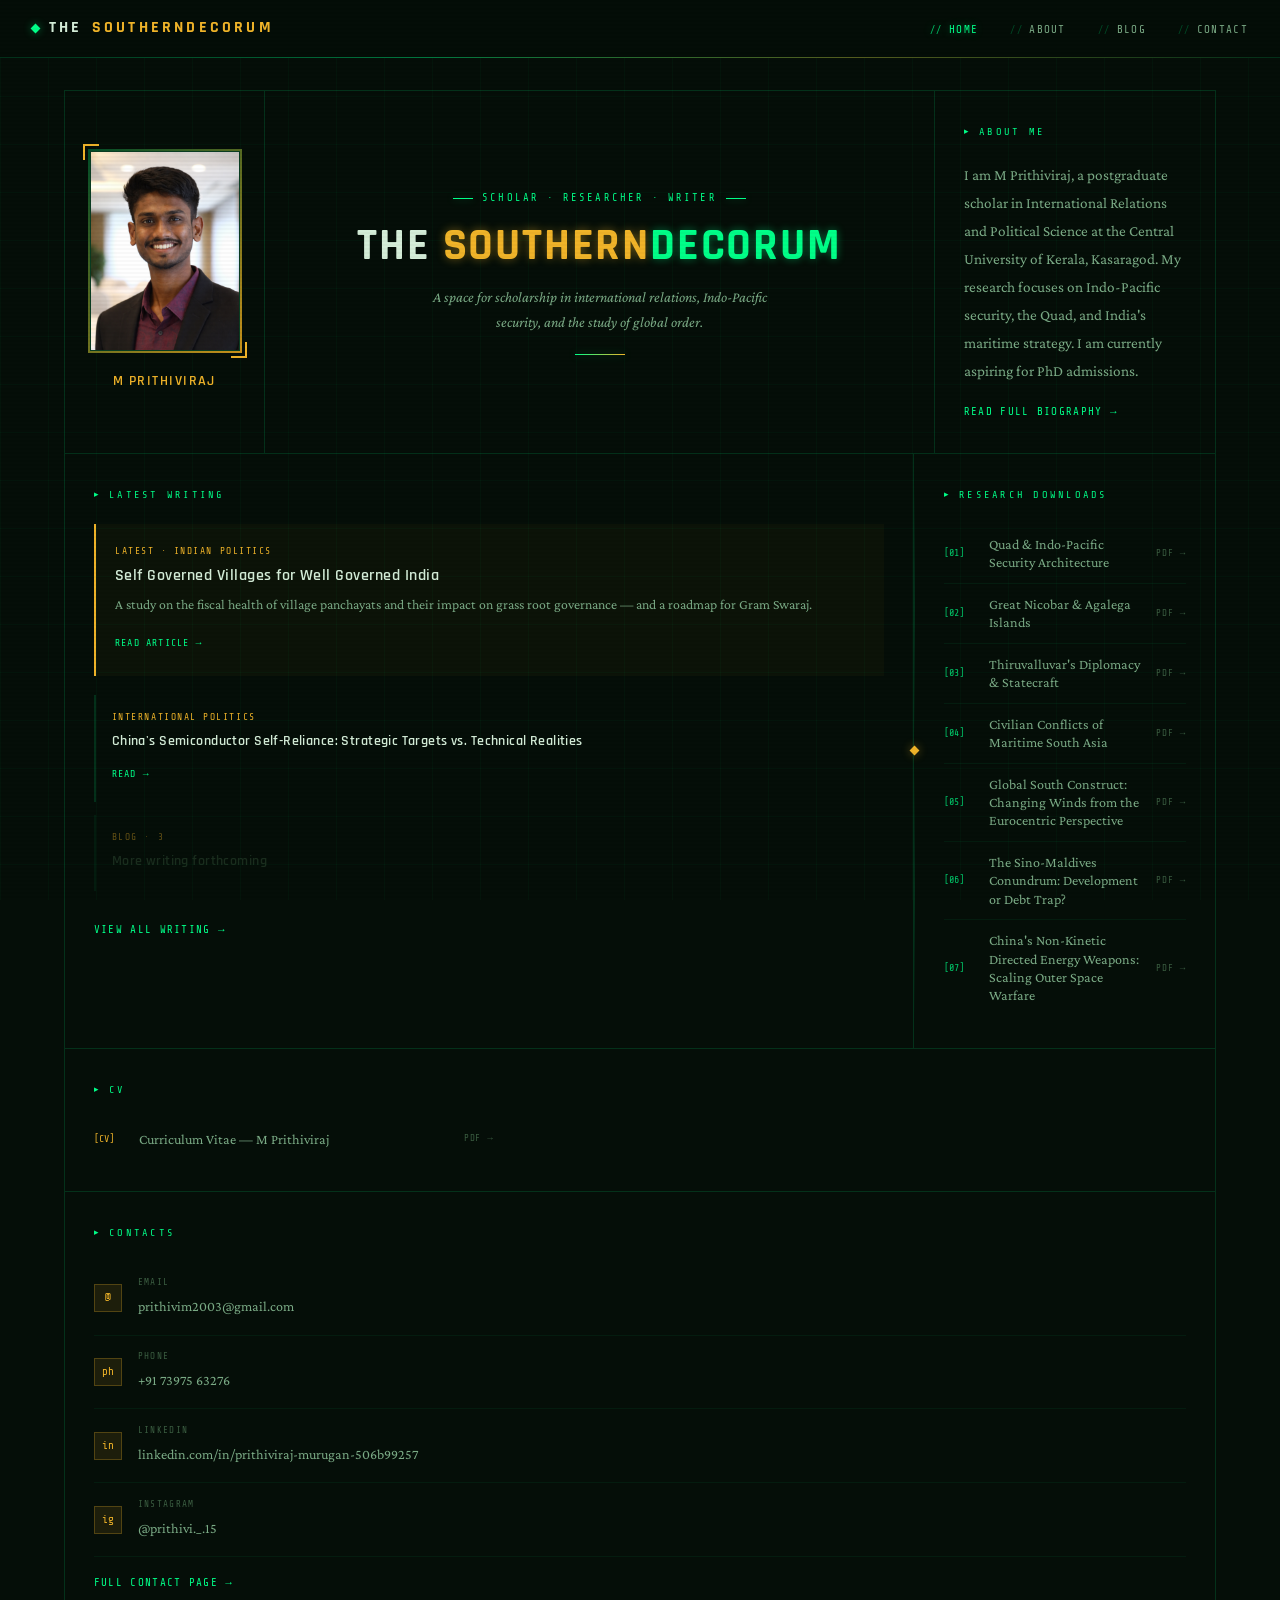
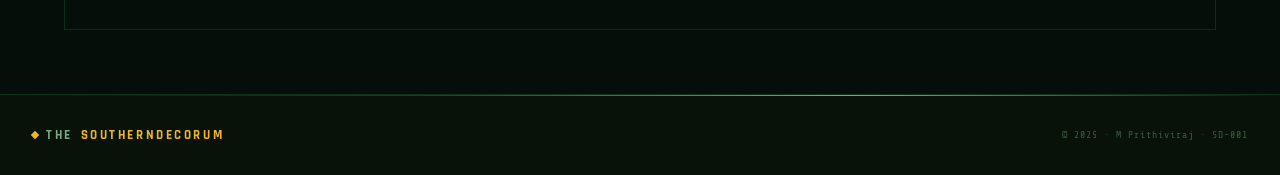
==== commit aef054df: "Update index.html" ====
--- a/index.html
+++ b/index.html
@@ -57,20 +57,21 @@
       <div class="clabel">Latest Writing</div>
 
       <div class="blog-card featured-card">
-        <div class="bcard-tag">Latest · International Politics</div>
-        <a href="blog-china-semiconductor.html" class="bcard-title">China's Semiconductor Self-Reliance: Strategic Targets vs. Technical Realities</a>
-        <p class="bcard-desc">Can China break free from Western chip dominance? An analysis of Beijing's semiconductor ambitions, the Big Fund strategy, and the US–China chip war.</p>
-        <a href="blog-china-semiconductor.html" class="clink sm">Read Article →</a>
+        <div class="bcard-tag">Latest · Indian Politics</div>
+        <a href="blog-village-panchayat.html" class="bcard-title">Self Governed Villages for Well Governed India</a>
+        <p class="bcard-desc">A study on the fiscal health of village panchayats and their impact on grass root governance — and a roadmap for Gram Swaraj.</p>
+        <a href="blog-village-panchayat.html" class="clink sm">Read Article →</a>
       </div>
 
-      <div class="blog-card soon-card">
-        <div class="bcard-tag">Blog · 2</div>
-        <p class="bcard-title sm" style="color:var(--text-faint);cursor:default;">More writing forthcoming</p>
+      <div class="blog-card">
+        <div class="bcard-tag">International Politics</div>
+        <a href="blog-china-semiconductor.html" class="bcard-title sm">China's Semiconductor Self-Reliance: Strategic Targets vs. Technical Realities</a>
+        <a href="blog-china-semiconductor.html" class="clink sm" style="display:inline-block;margin-top:0.4rem;">Read →</a>
       </div>
 
       <div class="blog-card soon-card">
         <div class="bcard-tag">Blog · 3</div>
-        <p class="bcard-title sm" style="color:var(--text-faint);cursor:default;">Essays on geopolitics &amp; security</p>
+        <p class="bcard-title sm" style="color:var(--text-faint);cursor:default;">More writing forthcoming</p>
       </div>
 
       <a href="blog.html" class="clink" style="margin-top:1rem;display:inline-block;">View All Writing →</a>
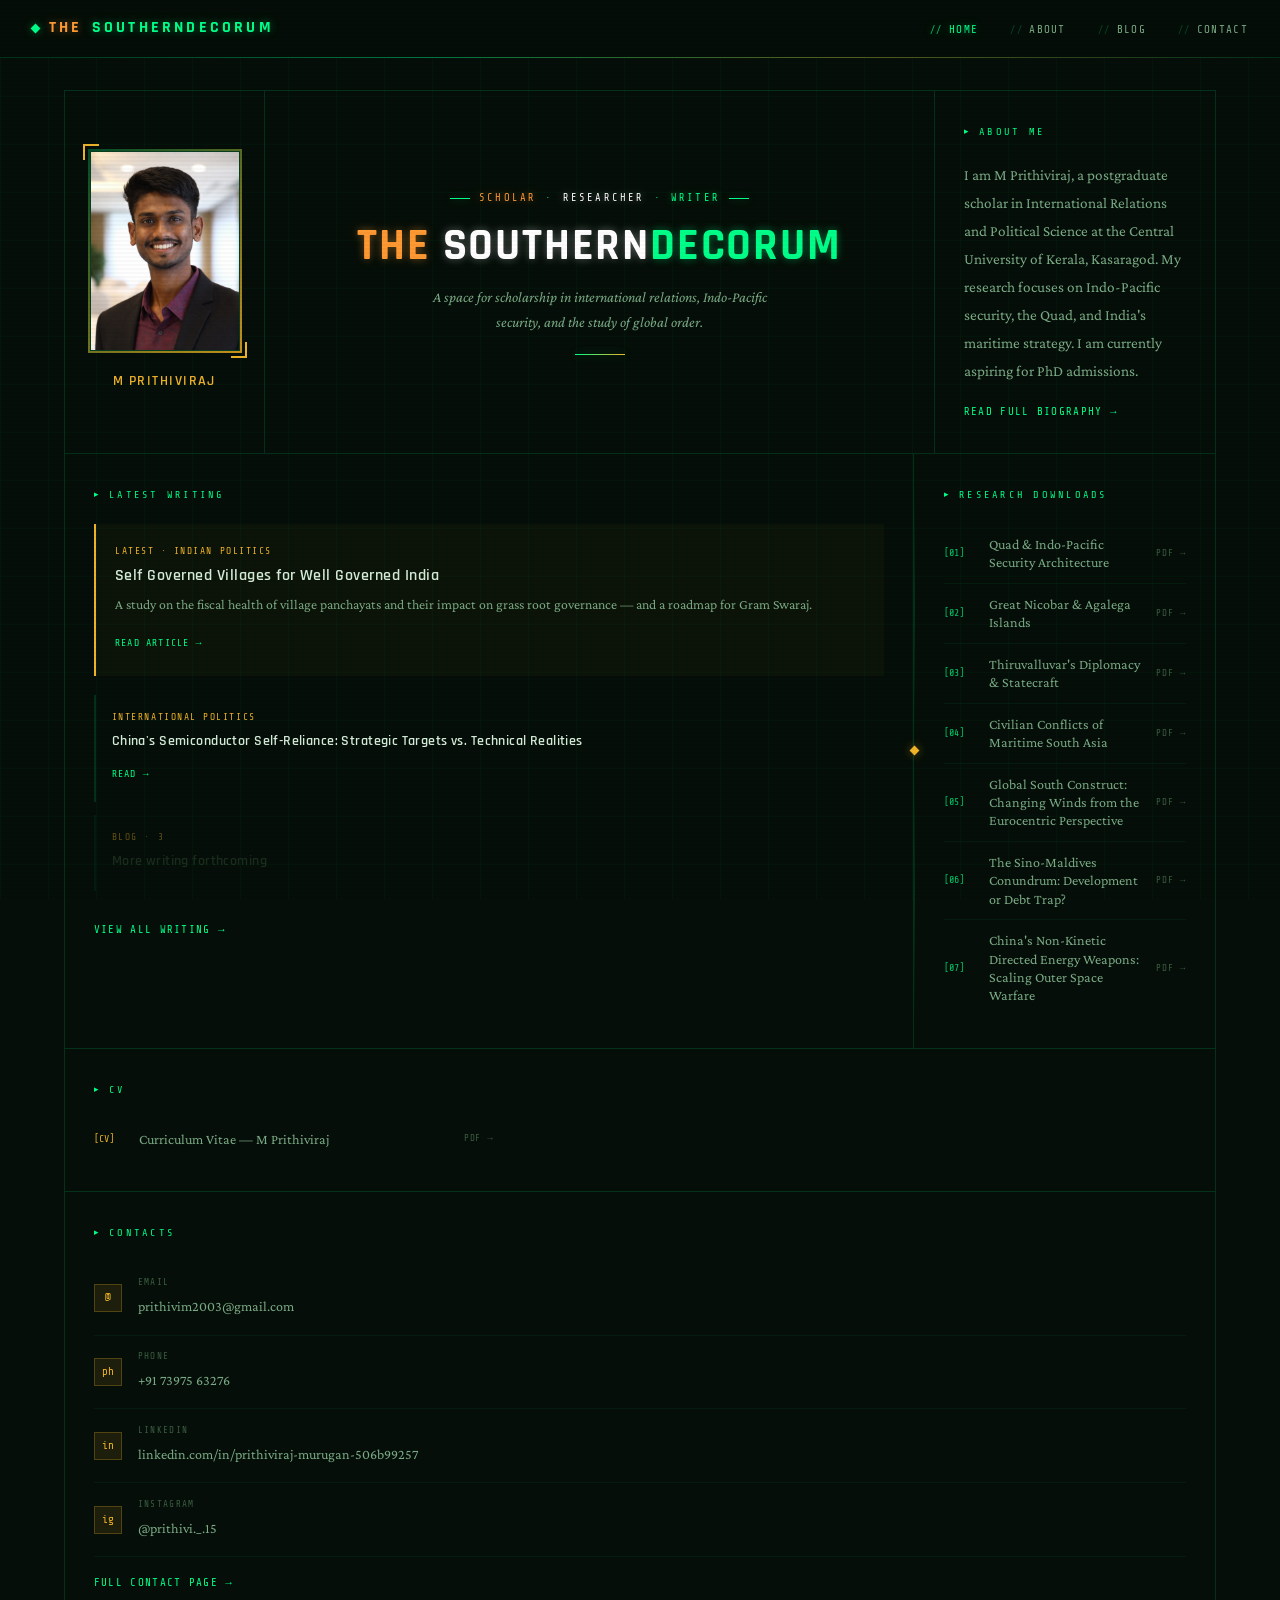
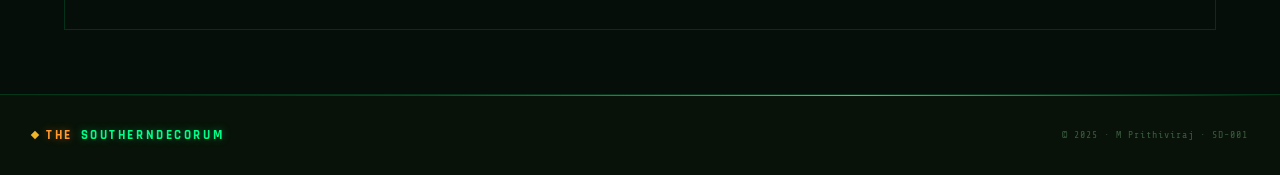
==== commit e03cd61b: "Update index.html" ====
--- a/index.html
+++ b/index.html
@@ -1,161 +1,133 @@
 <!DOCTYPE html>
 <html lang="en">
 <head>
-  <meta charset="UTF-8">
-  <meta name="viewport" content="width=device-width, initial-scale=1.0">
-  <title>The Southerndecorum — M Prithiviraj</title>
-  <link rel="stylesheet" href="style.css">
+<meta charset="UTF-8">
+<meta name="viewport" content="width=device-width, initial-scale=1.0">
+<title>The Southerndecorum — M Prithiviraj</title>
+<link rel="stylesheet" href="style.css">
 </head>
 <body>
 <div class="tricolour-stripe"></div>
 <div class="grid-bg"></div>
-
 <nav>
-  <a href="index.html" class="nav-brand"><span class="dot"></span>The <span>Southerndecorum</span></a>
-  <ul class="nav-links">
-    <li><a href="index.html" class="active">Home</a></li>
-    <li><a href="about.html">About</a></li>
-    
-    <li><a href="blog.html">Blog</a></li>
-    <li><a href="contact.html">Contact</a></li>
-  </ul>
+<a href="index.html" class="nav-brand"><span class="dot"></span><span class="clr-orange">The</span> <span class="clr-green">Southerndecorum</span></a>
+<ul class="nav-links">
+<li><a href="index.html" class="active">Home</a></li>
+<li><a href="about.html">About</a></li>
+<li><a href="blog.html">Blog</a></li>
+<li><a href="contact.html">Contact</a></li>
+</ul>
 </nav>
-
 <main class="homepage">
-
-  <!-- ROW 1: Photo | Title | About Me -->
-  <div class="hp-row hp-row-top">
-
-    <div class="hp-cell photo-cell">
-      <div class="photo-frame">
-        <div class="photo-inner">
-          <img src="photo.png" alt="M Prithiviraj">
-        </div>
-      </div>
-      <p class="photo-name">M Prithiviraj</p>
-    </div>
-
-    <div class="hp-cell title-cell">
-      <div class="htag">Scholar · Researcher · Writer</div>
-      <h1 class="site-h1">The <em>Southern</em><span class="eg">decorum</span></h1>
-      <p class="site-sub">A space for scholarship in international relations, Indo-Pacific security, and the study of global order.</p>
-      <div class="title-line"></div>
-    </div>
-
-    <div class="hp-cell about-cell">
-      <div class="clabel">About Me</div>
-      <p class="about-text">I am M Prithiviraj, a postgraduate scholar in International Relations and Political Science at the Central University of Kerala, Kasaragod. My research focuses on Indo-Pacific security, the Quad, and India's maritime strategy. I am currently aspiring for PhD admissions.</p>
-      <a href="about.html" class="clink">Read Full Biography →</a>
-    </div>
-
-  </div>
-
-  <!-- ROW 2: Blog | divider | Research Downloads -->
-  <div class="hp-row hp-row-mid">
-
-    <div class="hp-cell blog-cell">
-      <div class="clabel">Latest Writing</div>
-
-      <div class="blog-card featured-card">
-        <div class="bcard-tag">Latest · Indian Politics</div>
-        <a href="blog-village-panchayat.html" class="bcard-title">Self Governed Villages for Well Governed India</a>
-        <p class="bcard-desc">A study on the fiscal health of village panchayats and their impact on grass root governance — and a roadmap for Gram Swaraj.</p>
-        <a href="blog-village-panchayat.html" class="clink sm">Read Article →</a>
-      </div>
-
-      <div class="blog-card">
-        <div class="bcard-tag">International Politics</div>
-        <a href="blog-china-semiconductor.html" class="bcard-title sm">China's Semiconductor Self-Reliance: Strategic Targets vs. Technical Realities</a>
-        <a href="blog-china-semiconductor.html" class="clink sm" style="display:inline-block;margin-top:0.4rem;">Read →</a>
-      </div>
-
-      <div class="blog-card soon-card">
-        <div class="bcard-tag">Blog · 3</div>
-        <p class="bcard-title sm" style="color:var(--text-faint);cursor:default;">More writing forthcoming</p>
-      </div>
-
-      <a href="blog.html" class="clink" style="margin-top:1rem;display:inline-block;">View All Writing →</a>
-    </div>
-
-    <div class="vdivider">
-      <div class="vd-line"></div>
-      <div class="vd-gem"></div>
-      <div class="vd-line"></div>
-    </div>
-
-    <div class="hp-cell dllinks-cell">
-      <div class="clabel">Research Downloads</div>
-
-      <a href="papers/Research_1.pdf" target="_blank" class="dlrow">
-        <span class="dlnum">[01]</span><span class="dlname">Quad &amp; Indo-Pacific Security Architecture</span><span class="dlext">PDF →</span>
-      </a>
-      <a href="papers/Research_2.pdf" target="_blank" class="dlrow">
-        <span class="dlnum">[02]</span><span class="dlname">Great Nicobar &amp; Agalega Islands</span><span class="dlext">PDF →</span>
-      </a>
-      <a href="papers/Research_3.pdf" target="_blank" class="dlrow">
-        <span class="dlnum">[03]</span><span class="dlname">Thiruvalluvar's Diplomacy &amp; Statecraft</span><span class="dlext">PDF →</span>
-      </a>
-      <a href="papers/Research_4.pdf" target="_blank" class="dlrow">
-        <span class="dlnum">[04]</span><span class="dlname">Civilian Conflicts of Maritime South Asia</span><span class="dlext">PDF →</span>
-      </a>
-      <a href="papers/Research_5.pdf" target="_blank" class="dlrow">
-        <span class="dlnum">[05]</span><span class="dlname">Global South Construct: Changing Winds from the Eurocentric Perspective</span><span class="dlext">PDF →</span>
-      </a>
-      <a href="papers/Research_6.pdf" target="_blank" class="dlrow">
-        <span class="dlnum">[06]</span><span class="dlname">The Sino-Maldives Conundrum: Development or Debt Trap?</span><span class="dlext">PDF →</span>
-      </a>
-      <a href="papers/Research_7.pdf" target="_blank" class="dlrow">
-        <span class="dlnum">[07]</span><span class="dlname">China's Non-Kinetic Directed Energy Weapons: Scaling Outer Space Warfare</span><span class="dlext">PDF →</span>
-      </a>
-    </div>
-
-  </div>
-
-  <!-- CV ROW -->
-  <div class="hp-row" style="grid-template-columns:1fr;">
-    <div class="hp-cell" style="border-right:none;">
-      <div class="clabel">CV</div>
-      <a href="papers/cv.pdf" target="_blank" class="dlrow gold-dl" style="max-width:400px;">
-        <span class="dlnum">[CV]</span><span class="dlname">Curriculum Vitae — M Prithiviraj</span><span class="dlext">PDF →</span>
-      </a>
-    </div>
-  </div>
-
-  <!-- CONTACTS ROW -->
-  <div class="hp-row" style="grid-template-columns:1fr;">
-    <div class="hp-cell" style="border-right:none;">
-      <div class="clabel">Contacts</div>
-
-      <a href="mailto:prithivim2003@gmail.com" class="contact-row">
-        <span class="cicon">@</span>
-        <div><span class="ctype">Email</span><span class="cval">prithivim2003@gmail.com</span></div>
-      </a>
-
-      <a href="tel:+917397563276" class="contact-row">
-        <span class="cicon">ph</span>
-        <div><span class="ctype">Phone</span><span class="cval">+91 73975 63276</span></div>
-      </a>
-
-      <a href="https://www.linkedin.com/in/prithiviraj-murugan-506b99257" target="_blank" class="contact-row">
-        <span class="cicon">in</span>
-        <div><span class="ctype">LinkedIn</span><span class="cval">linkedin.com/in/prithiviraj-murugan-506b99257</span></div>
-      </a>
-
-      <a href="https://instagram.com/prithivi._.15" target="_blank" class="contact-row">
-        <span class="cicon">ig</span>
-        <div><span class="ctype">Instagram</span><span class="cval">@prithivi._.15</span></div>
-      </a>
-
-      <a href="contact.html" class="clink" style="margin-top:1rem;display:inline-block;">Full Contact Page →</a>
-    </div>
-  </div>
-
+<!-- ROW 1: Photo | Title | About Me -->
+<div class="hp-row hp-row-top">
+<div class="hp-cell photo-cell">
+<div class="photo-frame">
+<div class="photo-inner">
+<img src="photo.png" alt="M Prithiviraj">
+</div>
+</div>
+<p class="photo-name">M Prithiviraj</p>
+</div>
+<div class="hp-cell title-cell">
+<div class="htag"><span class="clr-orange">Scholar</span> · <span class="clr-white">Researcher</span> · <span class="clr-green">Writer</span></div>
+<h1 class="site-h1"><span class="clr-orange">The</span> <em class="clr-white">Southern</em><span class="eg">decorum</span></h1>
+<p class="site-sub">A space for scholarship in international relations, Indo-Pacific security, and the study of global order.</p>
+<div class="title-line"></div>
+</div>
+<div class="hp-cell about-cell">
+<div class="clabel">About Me</div>
+<p class="about-text">I am M Prithiviraj, a postgraduate scholar in International Relations and Political Science at the Central University of Kerala, Kasaragod. My research focuses on Indo-Pacific security, the Quad, and India's maritime strategy. I am currently aspiring for PhD admissions.</p>
+<a href="about.html" class="clink">Read Full Biography →</a>
+</div>
+</div>
+<!-- ROW 2: Blog | divider | Research Downloads -->
+<div class="hp-row hp-row-mid">
+<div class="hp-cell blog-cell">
+<div class="clabel">Latest Writing</div>
+<div class="blog-card featured-card">
+<div class="bcard-tag">Latest · Indian Politics</div>
+<a href="blog-village-panchayat.html" class="bcard-title">Self Governed Villages for Well Governed India</a>
+<p class="bcard-desc">A study on the fiscal health of village panchayats and their impact on grass root governance — and a roadmap for Gram Swaraj.</p>
+<a href="blog-village-panchayat.html" class="clink sm">Read Article →</a>
+</div>
+<div class="blog-card">
+<div class="bcard-tag">International Politics</div>
+<a href="blog-china-semiconductor.html" class="bcard-title sm">China's Semiconductor Self-Reliance: Strategic Targets vs. Technical Realities</a>
+<a href="blog-china-semiconductor.html" class="clink sm" style="display:inline-block;margin-top:0.4rem;">Read →</a>
+</div>
+<div class="blog-card soon-card">
+<div class="bcard-tag">Blog · 3</div>
+<p class="bcard-title sm" style="color:var(--text-faint);cursor:default;">More writing forthcoming</p>
+</div>
+<a href="blog.html" class="clink" style="margin-top:1rem;display:inline-block;">View All Writing →</a>
+</div>
+<div class="vdivider">
+<div class="vd-line"></div>
+<div class="vd-gem"></div>
+<div class="vd-line"></div>
+</div>
+<div class="hp-cell dllinks-cell">
+<div class="clabel">Research Downloads</div>
+<a href="papers/Research_1.pdf" target="_blank" class="dlrow">
+<span class="dlnum">[01]</span><span class="dlname">Quad &amp; Indo-Pacific Security Architecture</span><span class="dlext">PDF →</span>
+</a>
+<a href="papers/Research_2.pdf" target="_blank" class="dlrow">
+<span class="dlnum">[02]</span><span class="dlname">Great Nicobar &amp; Agalega Islands</span><span class="dlext">PDF →</span>
+</a>
+<a href="papers/Research_3.pdf" target="_blank" class="dlrow">
+<span class="dlnum">[03]</span><span class="dlname">Thiruvalluvar's Diplomacy &amp; Statecraft</span><span class="dlext">PDF →</span>
+</a>
+<a href="papers/Research_4.pdf" target="_blank" class="dlrow">
+<span class="dlnum">[04]</span><span class="dlname">Civilian Conflicts of Maritime South Asia</span><span class="dlext">PDF →</span>
+</a>
+<a href="papers/Research_5.pdf" target="_blank" class="dlrow">
+<span class="dlnum">[05]</span><span class="dlname">Global South Construct: Changing Winds from the Eurocentric Perspective</span><span class="dlext">PDF →</span>
+</a>
+<a href="papers/Research_6.pdf" target="_blank" class="dlrow">
+<span class="dlnum">[06]</span><span class="dlname">The Sino-Maldives Conundrum: Development or Debt Trap?</span><span class="dlext">PDF →</span>
+</a>
+<a href="papers/Research_7.pdf" target="_blank" class="dlrow">
+<span class="dlnum">[07]</span><span class="dlname">China's Non-Kinetic Directed Energy Weapons: Scaling Outer Space Warfare</span><span class="dlext">PDF →</span>
+</a>
+</div>
+</div>
+<!-- CV ROW -->
+<div class="hp-row" style="grid-template-columns:1fr;">
+<div class="hp-cell" style="border-right:none;">
+<div class="clabel">CV</div>
+<a href="papers/cv.pdf" target="_blank" class="dlrow gold-dl" style="max-width:400px;">
+<span class="dlnum">[CV]</span><span class="dlname">Curriculum Vitae — M Prithiviraj</span><span class="dlext">PDF →</span>
+</a>
+</div>
+</div>
+<!-- CONTACTS ROW -->
+<div class="hp-row" style="grid-template-columns:1fr;">
+<div class="hp-cell" style="border-right:none;">
+<div class="clabel">Contacts</div>
+<a href="mailto:prithivim2003@gmail.com" class="contact-row">
+<span class="cicon">@</span>
+<div><span class="ctype">Email</span><span class="cval">prithivim2003@gmail.com</span></div>
+</a>
+<a href="tel:+917397563276" class="contact-row">
+<span class="cicon">ph</span>
+<div><span class="ctype">Phone</span><span class="cval">+91 73975 63276</span></div>
+</a>
+<a href="https://www.linkedin.com/in/prithiviraj-murugan-506b99257" target="_blank" class="contact-row">
+<span class="cicon">in</span>
+<div><span class="ctype">LinkedIn</span><span class="cval">linkedin.com/in/prithiviraj-murugan-506b99257</span></div>
+</a>
+<a href="https://instagram.com/prithivi._.15" target="_blank" class="contact-row">
+<span class="cicon">ig</span>
+<div><span class="ctype">Instagram</span><span class="cval">@prithivi._.15</span></div>
+</a>
+<a href="contact.html" class="clink" style="margin-top:1rem;display:inline-block;">Full Contact Page →</a>
+</div>
+</div>
 </main>
-
 <footer>
-  <div class="footer-brand"><span class="fd"></span> The <span>Southerndecorum</span></div>
-  <div class="footer-note">© 2025 · M Prithiviraj · SD-001</div>
+<div class="footer-brand"><span class="fd"></span> <span class="clr-orange">The</span> <span class="clr-green">Southerndecorum</span></div>
+<div class="footer-note">© 2025 · M Prithiviraj · SD-001</div>
 </footer>
-
 </body>
 </html>
--- a/style.css
+++ b/style.css
@@ -313,3 +313,15 @@
   .blog-entry { grid-template-columns: 56px 1fr; } .blog-arrow { display: none; }
   footer { flex-direction: column; text-align: center; padding: 1.4rem 1rem; }
 }
+
+/* ══════════════════════════════════════════════════════
+   TRICOLOUR TITLE OVERRIDES
+   Applied via .clr-orange / .clr-white / .clr-green
+   classes added directly on words in the HTML.
+   !important is used because these override more specific
+   existing rules (e.g. .site-h1 em, .nav-brand span) that
+   were previously forcing everything to gold.
+   ══════════════════════════════════════════════════════ */
+.clr-orange { color: #ff9933 !important; text-shadow: 0 0 8px rgba(255,153,51,0.45) !important; }
+.clr-white  { color: #ffffff !important; text-shadow: 0 0 8px rgba(255,255,255,0.35) !important; }
+.clr-green  { color: var(--em) !important; text-shadow: var(--glow-sm) !important; }
